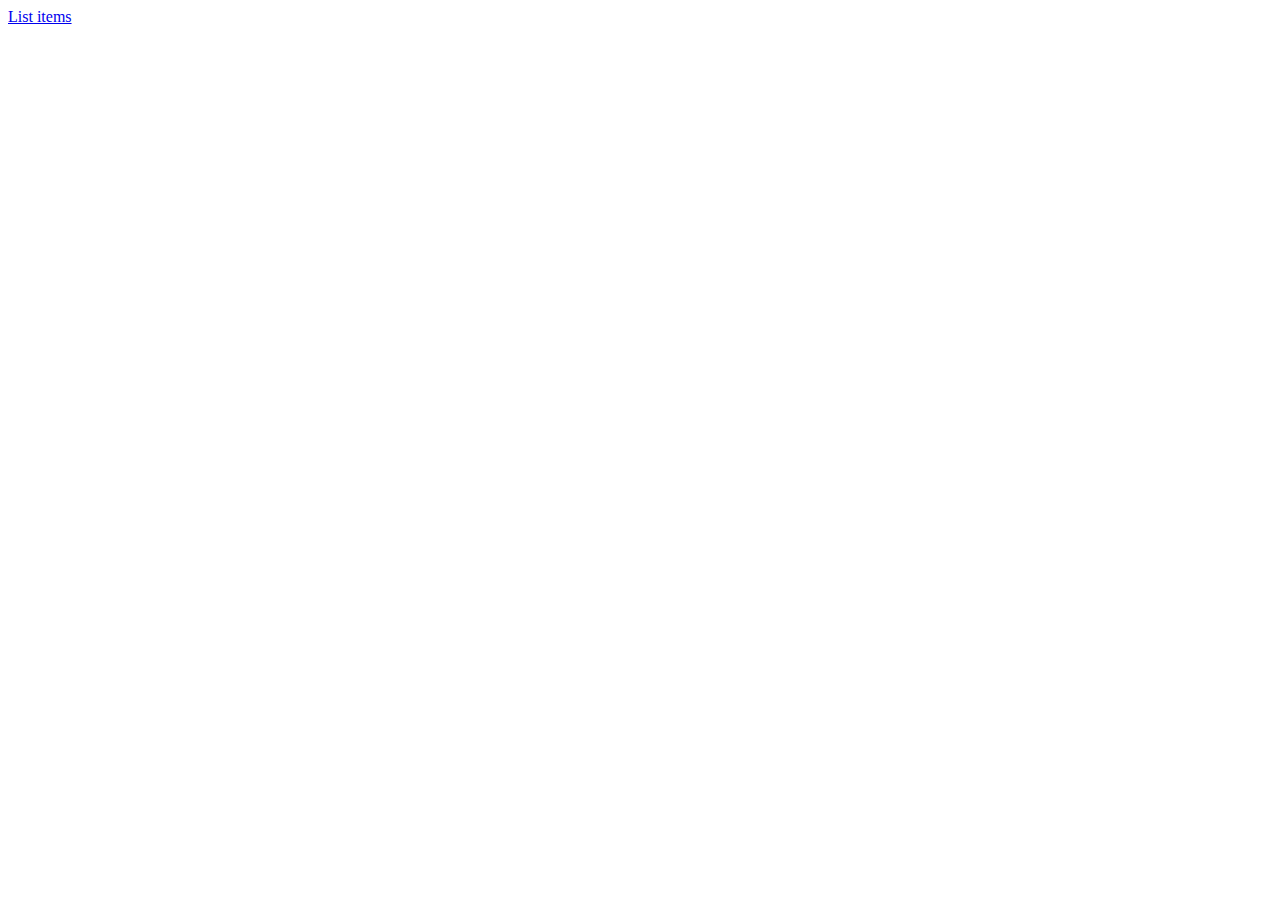
==== index.html @ df2185e2 "added common files to test" ====
<!DOCTYPE html>
<html lang="en">
<head>
  <meta charset="UTF-8">
  <meta name="viewport" content="width=device-width, initial-scale=1.0">
  <meta http-equiv="X-UA-Compatible" content="ie=edge">
  <title>Loop 1 - Step 1</title>
  <link href="https://fonts.googleapis.com/css?family=Roboto:400,500,700" rel="stylesheet">
  <link rel="stylesheet" href="./styles.css" />
</head>
<body>
  <a href="List_items/index.html">List items</a>
</body>
</html>
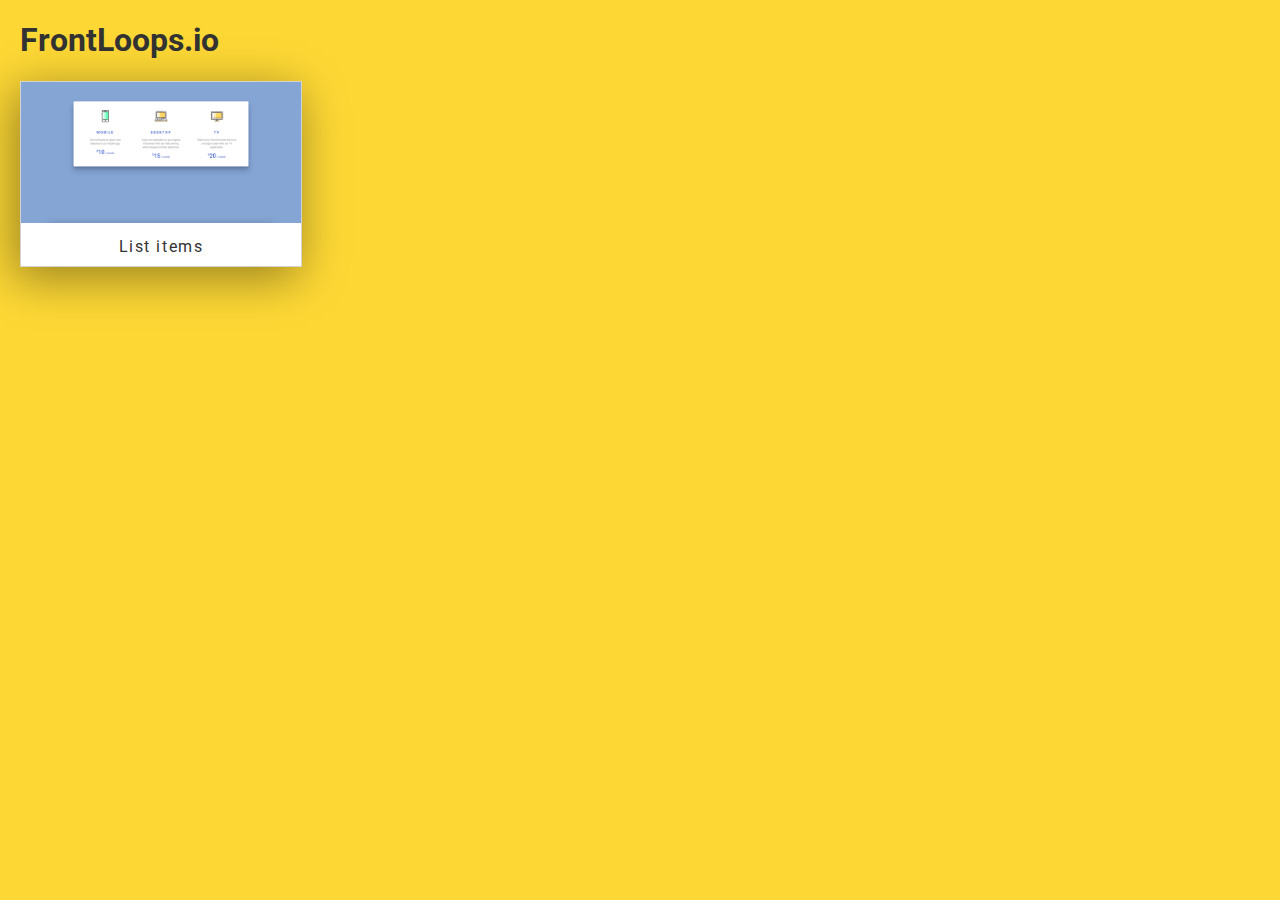
==== commit 0753bede: "some styles added" ====
--- a/index.html
+++ b/index.html
@@ -9,6 +9,13 @@
   <link rel="stylesheet" href="./styles.css" />
 </head>
 <body>
-  <a href="List_items/index.html">List items</a>
+	<h1>FrontLoops.io</h1>
+	<div class="page">
+		<div class="page__perview">
+			<img  src="img/Loop 1 - Step 1.png" alt="Loop 1 - Step 1">
+		</div>
+		
+  		<a class="page__link" href="List_items/index.html">List items</a>
+  	</div>
 </body>
 </html>--- a/styles.css
+++ b/styles.css
@@ -0,0 +1,19 @@
+@import url('page.css');
+@import url('page__perview.css');
+@import url('page__link.css');
+
+body{
+	display: flex;
+	flex-flow: column nowrap;
+	margin:0px;
+	padding:0px 20px;
+	min-height:100vh;
+	background-color: #FDD835;
+	color:#333;
+	font-family: Roboto, sans-serif;
+}
+@media (max-width: 800px) { 
+
+	body{
+	height:auto;
+}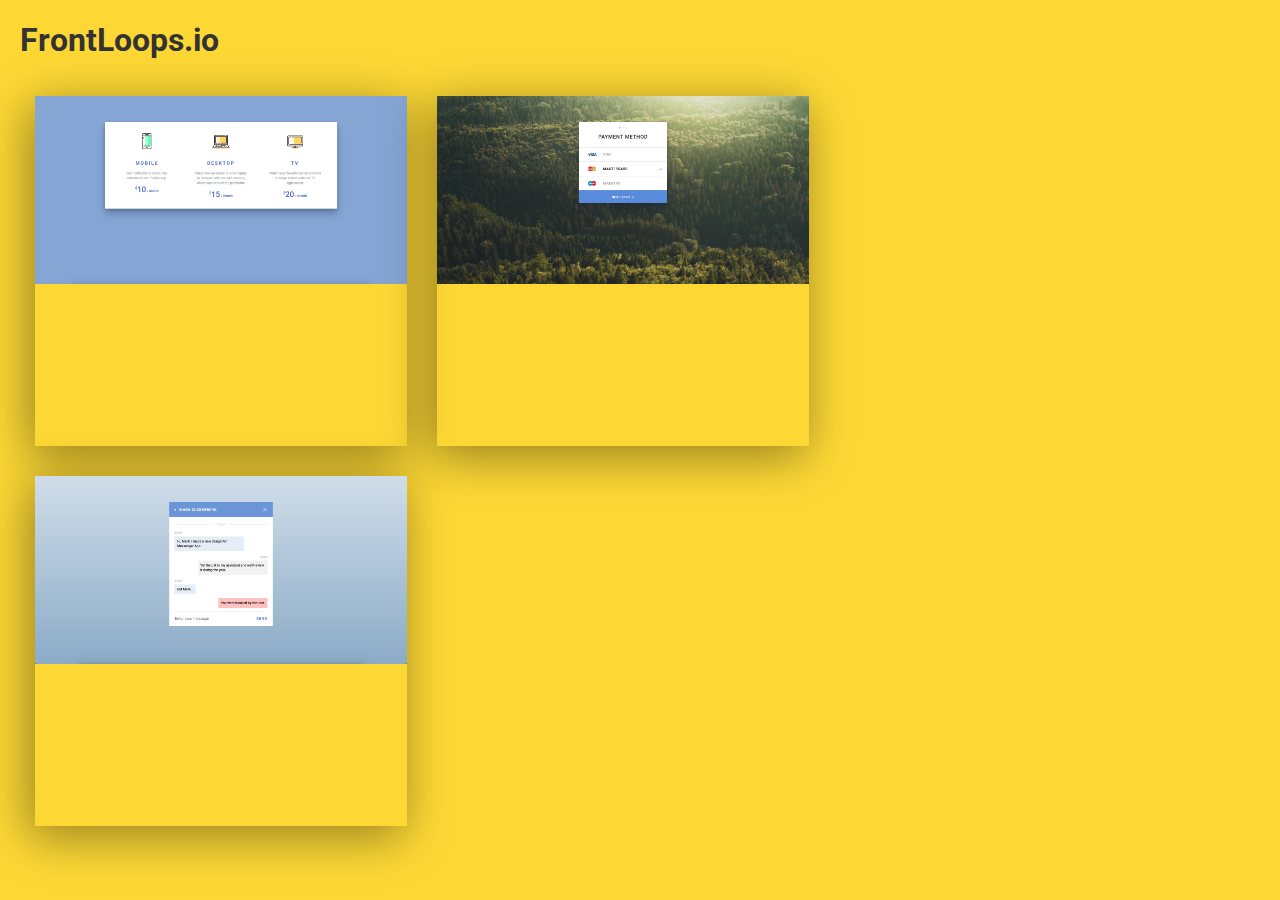
==== commit 5cf0aedc: "edit some styles" ====
--- a/index.html
+++ b/index.html
@@ -10,12 +10,30 @@
 </head>
 <body>
 	<h1>FrontLoops.io</h1>
-	<div class="page">
-		<div class="page__perview">
-			<img  src="img/Loop 1 - Step 1.png" alt="Loop 1 - Step 1">
-		</div>
-		
-  		<a class="page__link" href="List_items/index.html">List items</a>
-  	</div>
+  <div class="container">
+  	<div class="page">
+    	<a class="page__link" href="Loops/List_items/index.html">
+        <div class="page__perview">
+          <img  src="img/list_items.png" alt="Loop 1 - Step 1">
+        </div>
+      </a>
+    </div>
+    <div class="page">
+      <a class="page__link" href="Loops/Payment_form/index.html">
+        <div class="page__perview">
+          <img  src="img/payment_form.png" alt="Loop 1 - Step 1">
+        </div>
+      </a>
+    </div>
+  </div>
+    <div class="page">
+      <a class="page__link" href="Loops/Messenger_interface/index.html">
+        <div class="page__perview">
+          <img  src="img/messenger_interface.png" alt="Loop 1 - Step 1">
+        </div>
+      </a>
+    </div>
+  </div>
+
 </body>
 </html>--- a/styles.css
+++ b/styles.css
@@ -1,3 +1,4 @@
+@import url('container.css');
 @import url('page.css');
 @import url('page__perview.css');
 @import url('page__link.css');
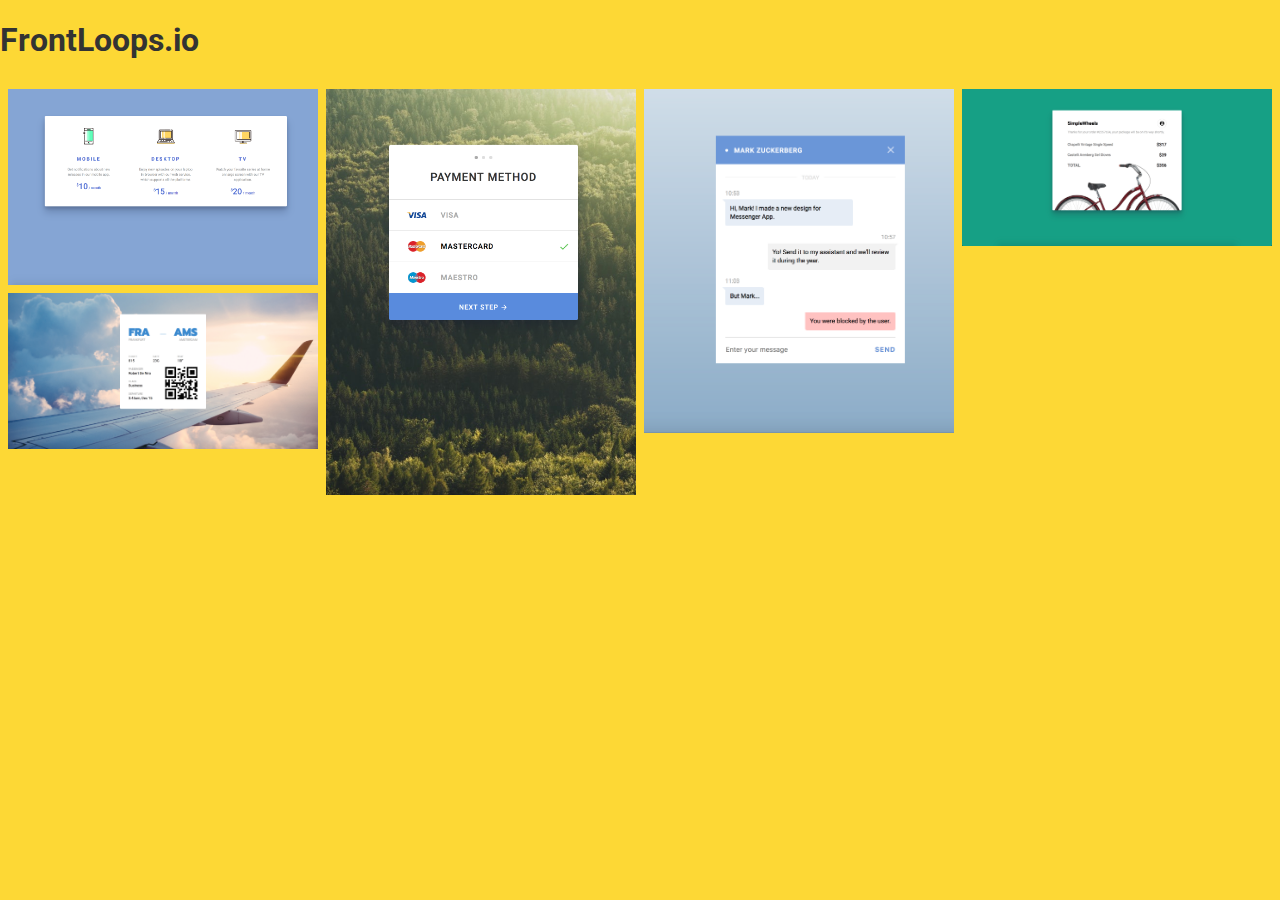
==== commit 8c466cb9: "edit layout" ====
--- a/index.html
+++ b/index.html
@@ -10,30 +10,70 @@
 </head>
 <body>
 	<h1>FrontLoops.io</h1>
-  <div class="container">
-  	<div class="page">
+  <div class="grid">
+    <div class="row"> 
+    <div class="column">
+            <a class="page__link" href="Loops/List_items/index.html">
+        
+          <img class="page__perview"  src="img/list_items.png" alt="Loop 1 - Step 1">
+        
+      </a>
+      <a class="page__link" href="Loops/Ticket_order/index.html">
+        
+          <img class="page__perview"  src="img/ticket_order.png" alt="Loop 1 - Step 1">
+        
+      </a>
+
+    </div>
+    <div class="column">
+       <a class="page__link" href="Loops/Payment_form/index.html">
+        
+          <img class="page__perview" src="img/payment_form.png" alt="Loop 1 - Step 1">
+          </a>
+    </div>  
+    <div class="column">
+      <a class="page__link" href="Loops/Messenger_interface/index.html">
+        
+          <img class="page__perview"  src="img/messenger_interface.png" alt="Loop 1 - Step 1">
+        
+      </a>
+    </div>
+    <div class="column">
+                  <a class="page__link" href="Loops/Order_form/index.html">
+        
+          <img class="page__perview"  src="img/order_form.png" alt="Loop 1 - Step 1">
+        
+      </a>
+    </div>
+
+    </div>
+
+
+<!--   	<div class="page">
     	<a class="page__link" href="Loops/List_items/index.html">
-        <div class="page__perview">
-          <img  src="img/list_items.png" alt="Loop 1 - Step 1">
-        </div>
+        
+          <img class="page__perview"  src="img/list_items.png" alt="Loop 1 - Step 1">
+        
       </a>
     </div>
     <div class="page">
       <a class="page__link" href="Loops/Payment_form/index.html">
-        <div class="page__perview">
-          <img  src="img/payment_form.png" alt="Loop 1 - Step 1">
-        </div>
+        
+          <img class="page__perview" src="img/payment_form.png" alt="Loop 1 - Step 1">
+        
       </a>
     </div>
-  </div>
+
     <div class="page">
       <a class="page__link" href="Loops/Messenger_interface/index.html">
-        <div class="page__perview">
-          <img  src="img/messenger_interface.png" alt="Loop 1 - Step 1">
-        </div>
+        
+          <img class="page__perview"  src="img/messenger_interface.png" alt="Loop 1 - Step 1">
+        
       </a>
-    </div>
+    </div> -->
   </div>
+
+ 
 
 </body>
 </html>--- a/styles.css
+++ b/styles.css
@@ -1,20 +1,52 @@
-@import url('container.css');
-@import url('page.css');
-@import url('page__perview.css');
-@import url('page__link.css');
 
+*{
+
+}
 body{
 	display: flex;
 	flex-flow: column nowrap;
 	margin:0px;
-	padding:0px 20px;
+	padding:0px;
+	
 	min-height:100vh;
 	background-color: #FDD835;
 	color:#333;
 	font-family: Roboto, sans-serif;
 }
-@media (max-width: 800px) { 
-
-	body{
-	height:auto;
+.row {
+    display: -ms-flexbox; /* IE10 */
+    display: flex;
+    -ms-flex-wrap: wrap; /* IE10 */
+    flex-wrap: wrap;
+    padding: 0 4px;
+}
+/* Create four equal columns that sits next to each other */
+.column {
+    -ms-flex: 25%; /* IE10 */
+    flex: 25%;
+    max-width: 25%;
+    padding: 0 4px;
+    box-sizing: border-box;
+    height:auto;
+}
+.column img {
+		width:100%;
+    margin-top: 8px;
+    vertical-align: middle;
+}
+/* Responsive layout - makes a two column-layout instead of four columns */
+@media screen and (max-width: 800px) {
+    .column {
+        -ms-flex: 50%;
+        flex: 50%;
+        max-width: 50%;
+    }
+}
+/* Responsive layout - makes the two columns stack on top of each other instead of next to each other */
+@media screen and (max-width: 600px) {
+    .column {
+        -ms-flex: 100%;
+        flex: 100%;
+        max-width: 100%;
+    }
 }